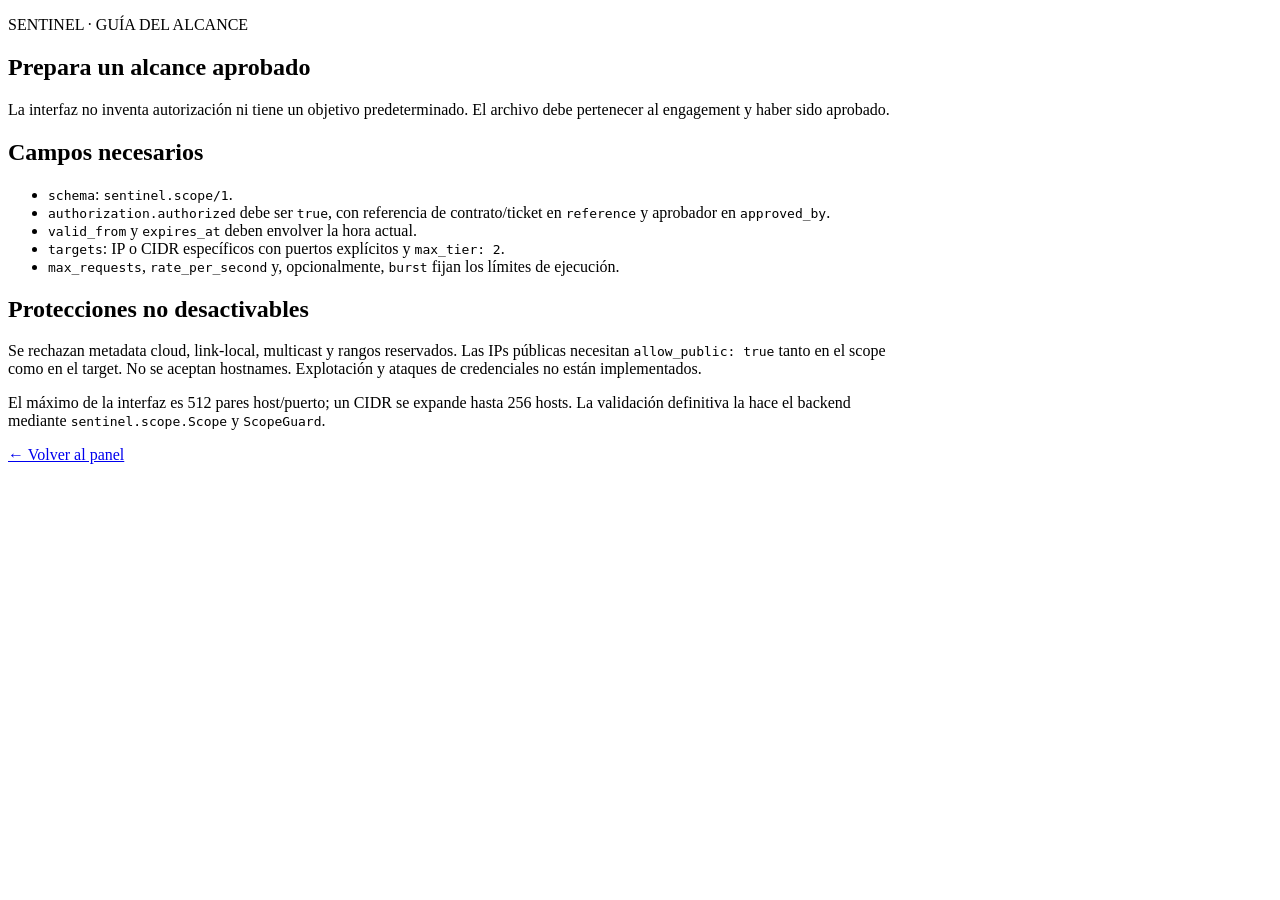
==== sentinel/web/scope-help.html @ fcb8a3c2 "Implement Sentinel security assessment agent and web UI Co-authored-by: arena-agent <297053741+arena" ====
<!doctype html><html lang="es"><head><meta charset="utf-8"><meta name="viewport" content="width=device-width,initial-scale=1"><title>Alcance autorizado · Sentinel</title><link rel="stylesheet" href="/app.css"></head><body><main class="main" style="max-width:900px"><section class="panel scope-panel"><p class="eyebrow">SENTINEL · GUÍA DEL ALCANCE</p><h1>Prepara un alcance aprobado</h1><p class="subtitle">La interfaz no inventa autorización ni tiene un objetivo predeterminado. El archivo debe pertenecer al engagement y haber sido aprobado.</p><h2>Campos necesarios</h2><ul><li><code>schema</code>: <code>sentinel.scope/1</code>.</li><li><code>authorization.authorized</code> debe ser <code>true</code>, con referencia de contrato/ticket en <code>reference</code> y aprobador en <code>approved_by</code>.</li><li><code>valid_from</code> y <code>expires_at</code> deben envolver la hora actual.</li><li><code>targets</code>: IP o CIDR específicos con puertos explícitos y <code>max_tier: 2</code>.</li><li><code>max_requests</code>, <code>rate_per_second</code> y, opcionalmente, <code>burst</code> fijan los límites de ejecución.</li></ul><h2>Protecciones no desactivables</h2><p>Se rechazan metadata cloud, link-local, multicast y rangos reservados. Las IPs públicas necesitan <code>allow_public: true</code> tanto en el scope como en el target. No se aceptan hostnames. Explotación y ataques de credenciales no están implementados.</p><p>El máximo de la interfaz es 512 pares host/puerto; un CIDR se expande hasta 256 hosts. La validación definitiva la hace el backend mediante <code>sentinel.scope.Scope</code> y <code>ScopeGuard</code>.</p><p><a class="text-link" href="/">← Volver al panel</a></p></section></main></body></html>
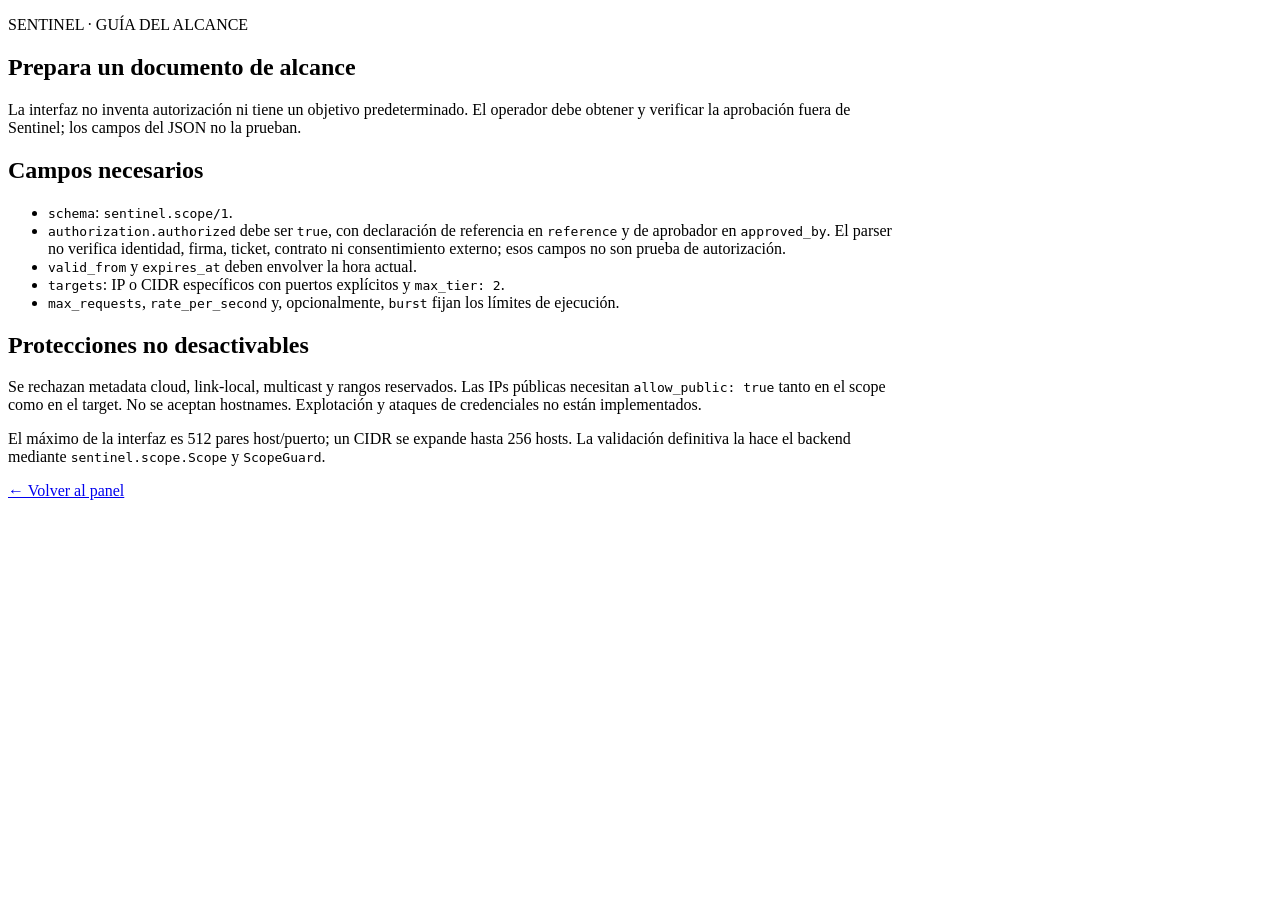
==== commit d2aa4efe: "Harden Sentinel Web security controls Co-authored-by: arena-agent <297053741+arena-agent@users.norep" ====
--- a/sentinel/web/scope-help.html
+++ b/sentinel/web/scope-help.html
@@ -1 +1 @@
-<!doctype html><html lang="es"><head><meta charset="utf-8"><meta name="viewport" content="width=device-width,initial-scale=1"><title>Alcance autorizado · Sentinel</title><link rel="stylesheet" href="/app.css"></head><body><main class="main" style="max-width:900px"><section class="panel scope-panel"><p class="eyebrow">SENTINEL · GUÍA DEL ALCANCE</p><h1>Prepara un alcance aprobado</h1><p class="subtitle">La interfaz no inventa autorización ni tiene un objetivo predeterminado. El archivo debe pertenecer al engagement y haber sido aprobado.</p><h2>Campos necesarios</h2><ul><li><code>schema</code>: <code>sentinel.scope/1</code>.</li><li><code>authorization.authorized</code> debe ser <code>true</code>, con referencia de contrato/ticket en <code>reference</code> y aprobador en <code>approved_by</code>.</li><li><code>valid_from</code> y <code>expires_at</code> deben envolver la hora actual.</li><li><code>targets</code>: IP o CIDR específicos con puertos explícitos y <code>max_tier: 2</code>.</li><li><code>max_requests</code>, <code>rate_per_second</code> y, opcionalmente, <code>burst</code> fijan los límites de ejecución.</li></ul><h2>Protecciones no desactivables</h2><p>Se rechazan metadata cloud, link-local, multicast y rangos reservados. Las IPs públicas necesitan <code>allow_public: true</code> tanto en el scope como en el target. No se aceptan hostnames. Explotación y ataques de credenciales no están implementados.</p><p>El máximo de la interfaz es 512 pares host/puerto; un CIDR se expande hasta 256 hosts. La validación definitiva la hace el backend mediante <code>sentinel.scope.Scope</code> y <code>ScopeGuard</code>.</p><p><a class="text-link" href="/">← Volver al panel</a></p></section></main></body></html>+<!doctype html><html lang="es"><head><meta charset="utf-8"><meta name="viewport" content="width=device-width,initial-scale=1"><title>Alcance autorizado · Sentinel</title><link rel="stylesheet" href="/app.css"></head><body><main class="main" style="max-width:900px"><section class="panel scope-panel"><p class="eyebrow">SENTINEL · GUÍA DEL ALCANCE</p><h1>Prepara un documento de alcance</h1><p class="subtitle">La interfaz no inventa autorización ni tiene un objetivo predeterminado. El operador debe obtener y verificar la aprobación fuera de Sentinel; los campos del JSON no la prueban.</p><h2>Campos necesarios</h2><ul><li><code>schema</code>: <code>sentinel.scope/1</code>.</li><li><code>authorization.authorized</code> debe ser <code>true</code>, con declaración de referencia en <code>reference</code> y de aprobador en <code>approved_by</code>. El parser no verifica identidad, firma, ticket, contrato ni consentimiento externo; esos campos no son prueba de autorización.</li><li><code>valid_from</code> y <code>expires_at</code> deben envolver la hora actual.</li><li><code>targets</code>: IP o CIDR específicos con puertos explícitos y <code>max_tier: 2</code>.</li><li><code>max_requests</code>, <code>rate_per_second</code> y, opcionalmente, <code>burst</code> fijan los límites de ejecución.</li></ul><h2>Protecciones no desactivables</h2><p>Se rechazan metadata cloud, link-local, multicast y rangos reservados. Las IPs públicas necesitan <code>allow_public: true</code> tanto en el scope como en el target. No se aceptan hostnames. Explotación y ataques de credenciales no están implementados.</p><p>El máximo de la interfaz es 512 pares host/puerto; un CIDR se expande hasta 256 hosts. La validación definitiva la hace el backend mediante <code>sentinel.scope.Scope</code> y <code>ScopeGuard</code>.</p><p><a class="text-link" href="/">← Volver al panel</a></p></section></main></body></html>
